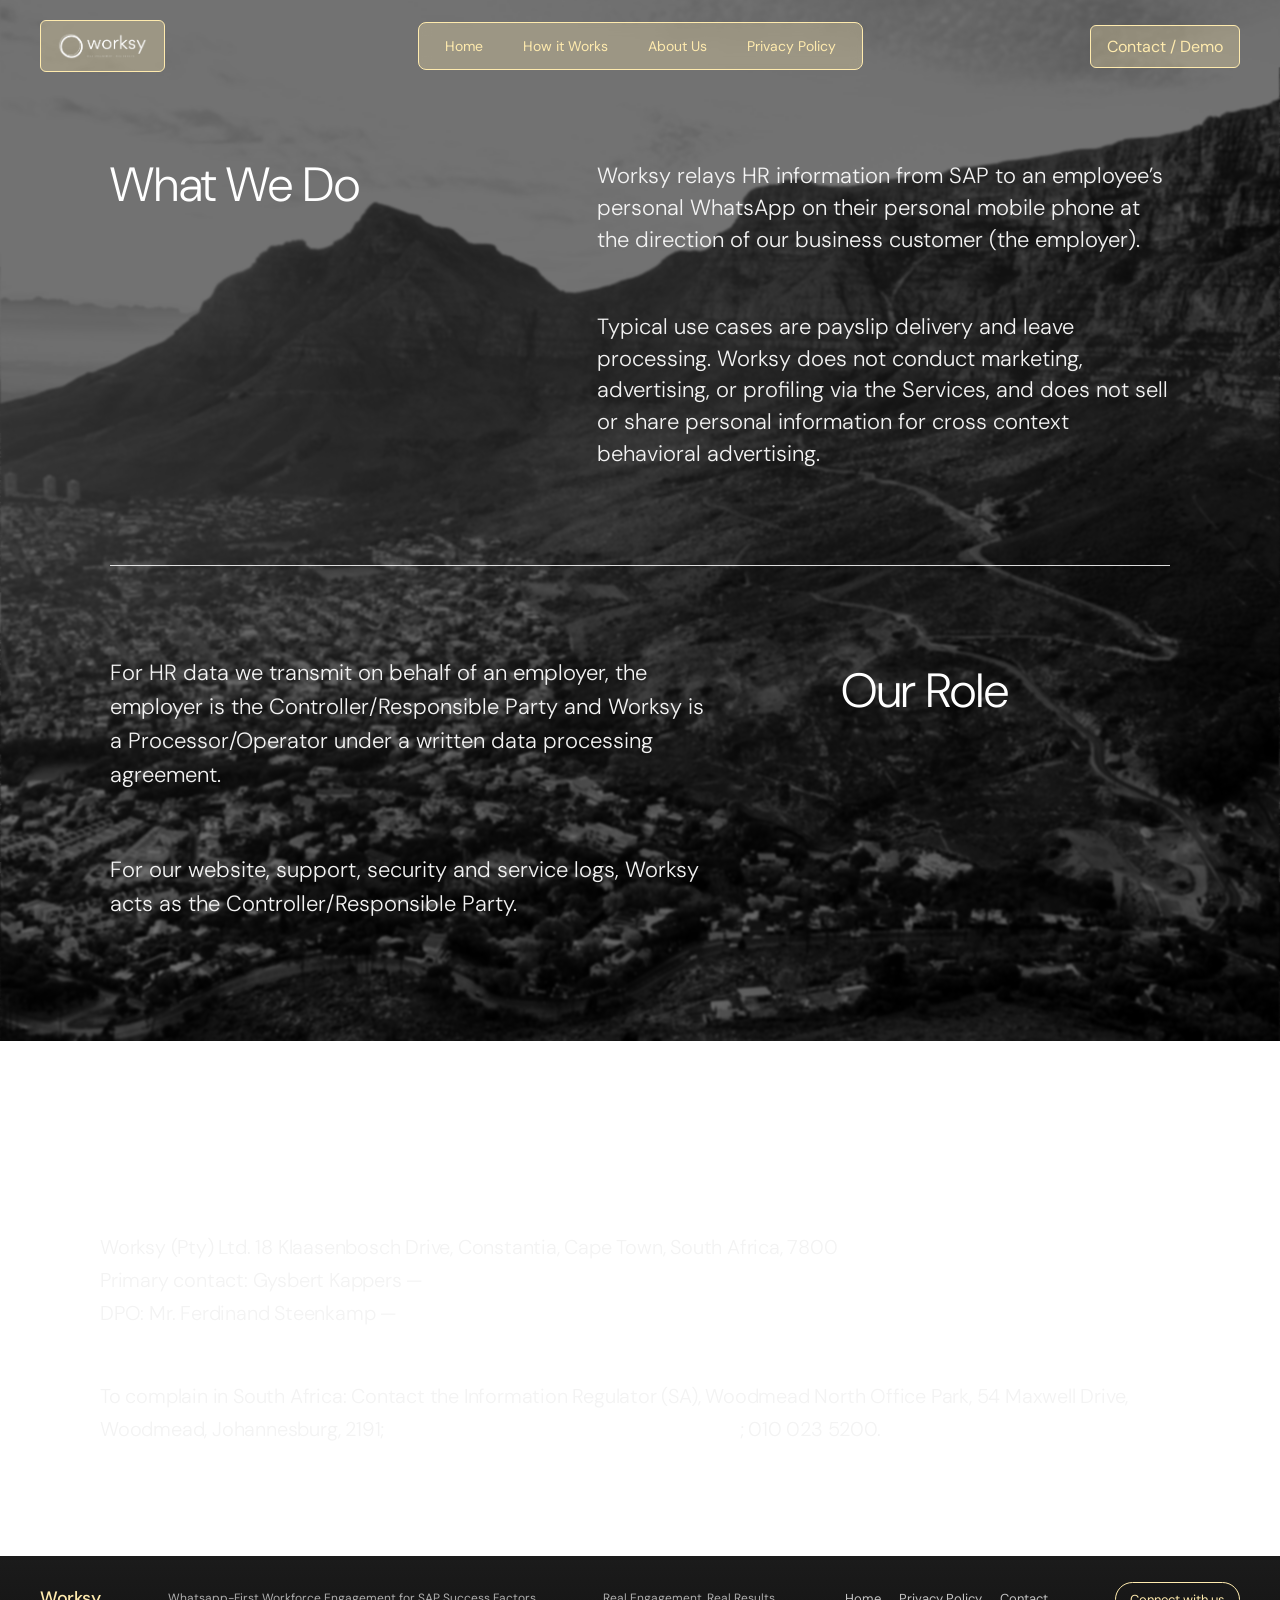
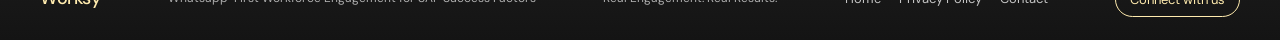
==== about.html @ 0948df3b "Initial commit" ====
<!DOCTYPE html>
<html lang="en">
<head>
    <meta charset="UTF-8">
    <meta name="viewport" content="width=device-width, initial-scale=1.0">
    <link rel="stylesheet" href="./css/about.css">
    <link rel="icon" type="image/x-icon" href="./Logo Files/Favicons/iPhone.png">
    <title>Home</title>
</head>
<body>
  <!-- NAVBAR -->
    <header class="navbar">
        <a href="./index.html" class="logo"><img src="./Logo Files/png/White logo - no background.png" alt=""></a>

        <nav class="nav-pill">
            <a href="./index.html">Home</a>
            <a href="./howitworks.html">How it Works</a>
            <a href="./about.html">About Us</a>
            <a href="./privacypolicy.html">Privacy Policy</a>
        </nav>

        <a href="./contact.html" class="cta-btn">Contact / Demo</a>
    </header>
    <button class="menu-toggle" id="menuToggle">
        <span></span>
        <span></span>
        <span></span>
    </button>

    <!-- MOBILE FULLSCREEN MENU -->
    <div class="mobile-menu" id="mobileMenu">

        <button class="close-menu" id="closeMenu">✕</button>

        <nav class="mobile-nav">
            <a href="./index.html">Home</a>
            <a href="./howitworks.html">How it Works</a>
            <a href="./about.html">About Us</a>
            <a href="./privacypolicy.html">Privacy Policy</a>
            <a href="./contact.html">Contact / Demo</a>
        </nav>

    </div>

    <section class="what-we-do" class="what-we-do fade-up">

  <!-- BACKGROUND -->
  <img 
    src="./photos/whatwedo.jpg" 
    alt="" 
    class="what-we-do-bg"
  >

  <!-- OVERLAY -->
  <div class="what-we-do-overlay"></div>

  <!-- CONTENT -->
  <div class="what-we-do-content">

    <!-- TOP -->
    <div class="top-grid">

      <div>
        <h2 class="section-title">
          What We Do
        </h2>
      </div>

      <div class="top-text fade-up fade-delay-1">

        <p>
          Worksy relays HR information from SAP to an employee’s
          personal WhatsApp on their personal mobile phone at the
          direction of our business customer (the employer).
        </p>

        <p>
          Typical use cases are payslip delivery and leave processing.
          Worksy does not conduct marketing, advertising, or profiling
          via the Services, and does not sell or share personal
          information for cross context behavioral advertising.
        </p>

      </div>

    </div>

    <!-- LINE -->
    <div class="divider"></div>

    <!-- BOTTOM -->
    <div class="bottom-grid">

      <div class="bottom-left fade-up fade-delay-2">

        <p>
          For HR data we transmit on behalf of an employer, the employer
          is the Controller/Responsible Party and Worksy is a
          Processor/Operator under a written data processing agreement.
        </p>

        <p>
          For our website, support, security and service logs, Worksy acts
          as the Controller/Responsible Party.
        </p>

      </div>

      <div class="bottom-right">

        <h2 class="role-title fade-up fade-delay-3">
          Our Role
        </h2>

      </div>

    </div>

  </div>

</section>


<section class="contact-section" class="contact-section fade-up">

  <div class="contact-container">

    <!-- TITLE -->

    <h2 class="contact-title">
      Contact Us
    </h2>

    <!-- BLOCK 1 -->

    <div class="contact-block">

      <p>
        Worksy (Pty) Ltd. 18 Klaasenbosch Drive, Constantia,
        Cape Town, South Africa, 7800
        <br>
        Primary contact: Gysbert Kappers —
        
        <a href="mailto:Gys@worksynow.com">
          Gys@worksynow.com
        </a>
        <br>
        DPO: Mr. Ferdinand Steenkamp —

        <a href="mailto:Ferdi@worksynow.com">
          Ferdi@worksynow.com
        </a>

      </p>

    </div>

    <!-- BLOCK 2 -->

    <div class="contact-block">

      <p>
        To complain in South Africa: Contact the Information
        Regulator (SA), Woodmead North Office Park,
        54 Maxwell Drive, Woodmead, Johannesburg, 2191;

        <a href="mailto:POPIAComplaints@inforegulator.org.za">
          POPIAComplaints@inforegulator.org.za
        </a>;

        010 023 5200.
      </p>

    </div>

  </div>

</section>

<section class="footer">

  <div class="footer-single-line">

    <div class="footer-brand">
      Worksy
    </div>

    <div class="footer-text">
      Whatsapp-First Workforce Engagement for SAP Success Factors
    </div>

    <div class="footer-tagline">
      Real Engagement. Real Results.
    </div>

    <div class="footer-links">
      <a href="./index.html">Home</a>
      <a href="./privacypolicy.html">Privacy Policy</a>
      <a href="./contact.html">Contact</a>
    </div>

    <div class="footer-cta">
      <a href="#" class="footer-cta-btn">Connect with us</a>
    </div>

  </div>

</section>

     <script>

        const menuToggle = document.getElementById('menuToggle');
        const mobileMenu = document.getElementById('mobileMenu');
        const closeMenu = document.getElementById('closeMenu');

        menuToggle.addEventListener('click', () => {
        mobileMenu.classList.add('active');
        });

        closeMenu.addEventListener('click', () => {
        mobileMenu.classList.remove('active');
        });

    </script>

    </body>
---- css/about.css ----
@font-face {
  font-family: 'DM Sans';
  src: url('../fonts/DM_Sans/DMSans-VariableFont_opsz\,wght.ttf') format('woff2');
  /*font-weight: normal;
  font-style: normal;*/
}

html{
  scroll-behavior:smooth;
}

.menu-toggle,
.mobile-menu {
  display: none;
}

* {
  margin: 0;
  padding: 0;
  box-sizing: border-box;
  font-family: 'DM Sans';
}


.navbar {
  position: absolute;
  top: 0;
  width: 100%;
  padding: 20px 40px;

  display: grid;
  grid-template-columns: 1fr auto 1fr;
  align-items: center;

  z-index: 10;
}

/* LEFT */
.logo {
  justify-self: start;
  display: flex;
  align-items: center;
  justify-content: center;
  height: 52px;
  padding: 10px 16px;
  border: 1px solid #FFEBAE;
  border-radius: 6px;

  background: rgba(255,235,174,0.3);
  transition: 0.2s;
}

/* IMAGE INSIDE LOGO */
.logo img {
  height: 28px;   /* adjust size as needed */
  width: auto;
  display: block;
  max-height: 100%;
}

.logo:hover{
  background: #FFEBAE;
  color: black;
}

/* CENTER - THE "ONE LONG BUTTON" */
.nav-pill {
  justify-self: center;
  display: flex;
  gap: 20px;

  padding: 8px 16px;
  border: 1px solid #FFEBAE;
  border-radius: 8px;
  background: rgba(255,235,174,0.3); /* subtle glass look */
  backdrop-filter: blur(6px);
}

/* LINKS INSIDE PILL */
.nav-pill a {
  text-decoration: none;
  color: #FFEBAE;
  font-size: 14px;
  padding: 6px 10px;
  transition: 0.2s;
}

.nav-pill a:hover {
  background: #FFEBAE;
  color: black;
  border-radius: 4px;
}

/* RIGHT */
.cta-btn {
  background: rgba(255,235,174,0.3);
  justify-self: end;
  text-decoration: none;
  padding: 10px 16px;
  border: 1px solid #FFEBAE;
  border-radius: 6px;
  color: #FFEBAE;
  transition: 0.2s;
}

.cta-btn:hover {
  background: #FFEBAE;
  color: black;
}


.what-we-do{
  position:relative;

  width:100%;
  min-height:100vh;

  padding:160px 110px 120px;

  overflow:hidden;
  color:white;

  background:#000;

  perspective: 1px;
}

.what-we-do::before{
  content:"";

  position:absolute;
  inset:0;

  background-image:url('../photos/whatwedo.jpg');
  background-size:cover;
  background-position:center;

  background-attachment:fixed;

  z-index:0;

  transform:scale(1.1);
}

/* BACKGROUND IMAGE */

.what-we-do-bg{
  position:absolute;
  inset:0;

  width:100%;
  height:120%;

  object-fit:cover;

  z-index:1;

  filter:blur(1px);

  transform:translateZ(-1px) scale(2);

  will-change: transform;
}

/* DARK OVERLAY */

.what-we-do-overlay{
  position:absolute;
  inset:0;
  background:rgba(0,0,0,0.52);
  z-index:2;
}

/* CONTENT */

.what-we-do-content{
  position:relative;
  z-index:3;
  max-width:1600px;
  margin:auto;
  transform: translateZ(0);
  will-change: transform;
}

/* TOP GRID */

.top-grid{
  display:grid;
  grid-template-columns: 0.9fr 1.3fr;
  gap:90px;
  align-items:start;

  margin-bottom:95px;
}

.section-title{
  font-size:48px;
  font-weight:300;
  line-height:1.05;
  color:white;
}

.top-text{
  max-width:980px;
}

.top-text p{
  font-size:22px;
  line-height:1.45;
  font-weight:300;
  color:#f3f3f3;
  margin-bottom:55px;
}

.top-text p:last-child{
  margin-bottom:0;
}

/* DIVIDER */

.divider{
  width:100%;
  height:1px;
  background:rgba(255,255,255,0.85);

  margin-bottom:90px;
}

/* BOTTOM GRID */

.bottom-grid{
  display:grid;
  grid-template-columns: 1.3fr 0.7fr;
  gap:120px;
  align-items:start;
}

.bottom-left{
  max-width:1050px;
}

.bottom-left p{
  font-size:22px;
  line-height:1.55;
  font-weight:300;
  color:#f3f3f3;
  margin-bottom:60px;
}

.bottom-left p:last-child{
  margin-bottom:0;
}

.role-title{
  font-size:48px;
  font-weight:300;
  color:white;
  line-height:1.05;
  padding-top:10px;
}


.contact-section{
  position:relative;

  width:100%;

  padding:90px 100px 110px;

  background:
    linear-gradient(rgba(0,0,0,0.82), rgba(0,0,0,0.82)),
    url('../photos/hands.jpg');

  background-size:cover;
  background-position:center;
  background-attachment:fixed;
}

.contact-container{
  max-width:1100px;
}

/* TITLE */

.contact-title{
  font-size:48px;
  font-weight:300;
  line-height:1.05;
  margin-bottom:50px;
  color:white;
}

/* TEXT BLOCKS */

.contact-block{
  max-width:1600px;
  margin-bottom:50px;
}

.contact-block:last-child{
  margin-bottom:0;
}

.contact-block p{
  font-size:20px;
      line-height:1.65;
      font-weight:300;
      color:#f3f3f3;
      letter-spacing:-0.2px;
    }

    /* LINKS */

    .contact-block a{
      color:white;
      text-decoration:underline;
      text-underline-offset:6px;
      transition:0.3s ease;
    }

    .contact-block a:hover{
      opacity:0.75;
    }

.footer {
  background: linear-gradient(180deg, #1b1b1b, #141414);
  padding: 30px 40px;
  color: white;
}

.footer-single-line {
  display: flex;
  align-items: center;
  justify-content: space-between;
  gap: 24px;

  max-width: 1400px;
  margin: auto;

  flex-wrap: wrap; /* keeps it responsive */
}

.footer-brand {
  font-size: 18px;
  font-weight: 500;
  color: #FFEBAE;
  letter-spacing: -0.5px;
}

.footer-text,
.footer-tagline {
  font-size: 12px;
  opacity: 0.65;
  white-space: nowrap;
}

.footer-links {
  display: flex;
  gap: 18px;
}

.footer-links a {
  font-size: 13px;
  color: rgba(255,255,255,0.75);
  text-decoration: none;
  transition: 0.2s ease;
}

.footer-links a:hover {
  color: #FFEBAE;
}

.footer-cta-btn {
  font-size: 13px;
  padding: 8px 14px;
  border: 1px solid #FFEBAE;
  border-radius: 999px;
  color: #FFEBAE;
  text-decoration: none;
  transition: 0.2s ease;
}

.footer-cta-btn:hover {
  background: #FFEBAE;
  color: #111;
}



/* =========================================
   FADE UP ANIMATION
========================================= */

.fade-up{
  opacity:0;
  transform:translateY(60px);

  animation:fadeUp 1s ease forwards;
}

.fade-delay-1{
  animation-delay:0.2s;
}

.fade-delay-2{
  animation-delay:0.4s;
}

.fade-delay-3{
  animation-delay:0.6s;
}

@keyframes fadeUp{
  to{
    opacity:1;
    transform:translateY(0);
  }
}

/* =========================================================
   TABLET RESPONSIVE
========================================================= */

@media (max-width: 1024px) {

  body {
    overflow-x: hidden;
  }

  /* =========================================
     NAVBAR
  ========================================= */

  .navbar {
    padding: 20px 24px;
  }

  .nav-pill {
    gap: 12px;
    padding: 8px 12px;
  }

  /* =========================================
     WHAT WE DO
  ========================================= */

  .what-we-do {
    padding: 140px 50px 100px;
  }

  .top-grid,
  .bottom-grid {
    grid-template-columns: 1fr;
    gap: 60px;
  }

    .bottom-grid {
    display: flex;
    flex-direction: column;
  }

  .bottom-right {
    order: 1; /* Our Role */
  }

  .bottom-left {
    order: 2; /* Paragraph */
  }

  .section-title,
  .role-title,
  .contact-title {
    font-size: 42px;
  }

  .top-text p,
  .bottom-left p {
    font-size: 20px;
    line-height: 1.6;
  }

  .divider {
    margin-bottom: 60px;
  }

  /* =========================================
     CONTACT SECTION
  ========================================= */

  .contact-section {
    padding: 80px 50px 100px;
  }

  .contact-block p {
    font-size: 18px;
    line-height: 1.7;
  }


}


/* =========================================================
   MOBILE RESPONSIVE
========================================================= */

@media (max-width: 768px) {

  body {
    overflow-x: hidden;
  }

  /* =========================================
     NAVBAR
  ========================================= */

  .navbar {
    padding: 20px;
  }

  /* =========================================
     PARALLAX FIX
  ========================================= */

  .what-we-do::before,
  .contact-section {
    background-attachment: scroll;
  }

  /* =========================================
     WHAT WE DO SECTION
  ========================================= */

  .what-we-do {
    min-height: auto;
    padding: 120px 20px 80px;
  }

  .top-grid,
  .bottom-grid {
    grid-template-columns: 1fr;
    gap: 45px;
  }

  .section-title,
  .role-title {
    font-size: 34px;
    line-height: 1.1;
  }

  .top-text p,
  .bottom-left p {
    font-size: 18px;
    line-height: 1.7;

    margin-bottom: 36px;
  }

  .divider {
    margin-bottom: 50px;
  }

  /* =========================================
     CONTACT SECTION
  ========================================= */

  .contact-section {
    padding: 70px 20px 80px;
  }

  .contact-title {
    font-size: 34px;
    margin-bottom: 40px;
  }

  .contact-block {
    margin-bottom: 36px;
  }

  .contact-block p {
    font-size: 17px;
    line-height: 1.7;
  }

  /* =========================================
     FOOTER
  ========================================= */



  /* =========================================
     ANIMATION PERFORMANCE
  ========================================= */

  .fade-up {
    animation-duration: 0.8s;
  }

}

/* =========================================================
   TABLET + MOBILE
========================================================= */

@media (max-width: 1024px) {

/* HIDE DESKTOP NAV */
.nav-pill,
.cta-btn {
  display: none;
}

/* KEEP NAVBAR CLEAN */
.navbar {
  display: flex;
  justify-content: space-between;
  align-items: center;

  padding: 20px 24px;
}

/* SHOW BURGER */
.menu-toggle {
  position: fixed;
  top: 20px;
  right: 24px;

  width: 52px;
  height: 52px;

  display: flex;
  flex-direction: column;
  justify-content: center;
  align-items: center;
  gap: 6px;

  background: rgba(255,235,174,0.15);
  backdrop-filter: blur(10px);

  border: 1px solid #FFEBAE;
  border-radius: 12px;

  cursor: pointer;
  z-index: 2000;
}

/* BURGER LINES */
.menu-toggle span {
  width: 22px;
  height: 2px;

  background: #FFEBAE;
  border-radius: 2px;
}

/* FULLSCREEN MENU */
.mobile-menu {
  position: fixed;
  inset: 0;

  background: rgba(0,0,0,0.96);
  backdrop-filter: blur(18px);

  display: flex;
  justify-content: center;
  align-items: center;

  opacity: 0;
  visibility: hidden;

  transition: 0.35s ease;

  z-index: 1999;
}

/* ACTIVE MENU */
.mobile-menu.active {
  opacity: 1;
  visibility: visible;
}

/* CLOSE BUTTON */
.close-menu {
  position: absolute;
  top: 24px;
  left: 24px;

  width: 56px;
  height: 56px;

  display: flex;
  align-items: center;
  justify-content: center;

  background: rgba(255,235,174,0.15);
  backdrop-filter: blur(10px);

  border: 1px solid #FFEBAE;
  border-radius: 12px;

  color: #FFEBAE;
  font-size: 28px;
  line-height: 1;

  cursor: pointer;

  transition: 0.25s ease;

  z-index: 2001;
}

.close-menu:hover {
  background: #FFEBAE;
  color: black;

  transform: rotate(90deg);
}

.close-menu:hover {
  background: #FFEBAE;
  color: black;

  transform: rotate(90deg);
}

/* MOBILE NAV */
.mobile-nav {
  display: flex;
  flex-direction: column;
  gap: 30px;

  text-align: center;
}

.mobile-nav a {
  color: white;
  text-decoration: none;

  font-size: 42px;
  font-weight: 300;

  transition: 0.2s ease;
}

.mobile-nav a:hover {
  color: #FFEBAE;
}

.footer {
    padding: 30px 20px;
  }

  .footer-single-line {
    flex-direction: column;
    align-items: flex-start;
    gap: 14px;

    max-width: 100%;
  }

  /* Brand stays strong but compact */
  .footer-brand {
    font-size: 18px;
  }

  /* Stack text naturally (no forced single-line) */
  .footer-text,
  .footer-tagline {
    font-size: 12px;
    opacity: 0.65;
    white-space: normal; /* important */
    line-height: 1.4;
  }

  /* Links become wrap-friendly row */
  .footer-links {
    flex-wrap: wrap;
    gap: 12px;
  }

  .footer-links a {
    font-size: 13px;
  }

  /* CTA becomes full-width pill (feels premium on mobile) */
  .footer-cta {
    width: 100%;
  }

  .footer-cta-btn {
    display: inline-block;
    width: 100%;
    text-align: center;

    padding: 10px 14px;
    border-radius: 12px;
  }

}
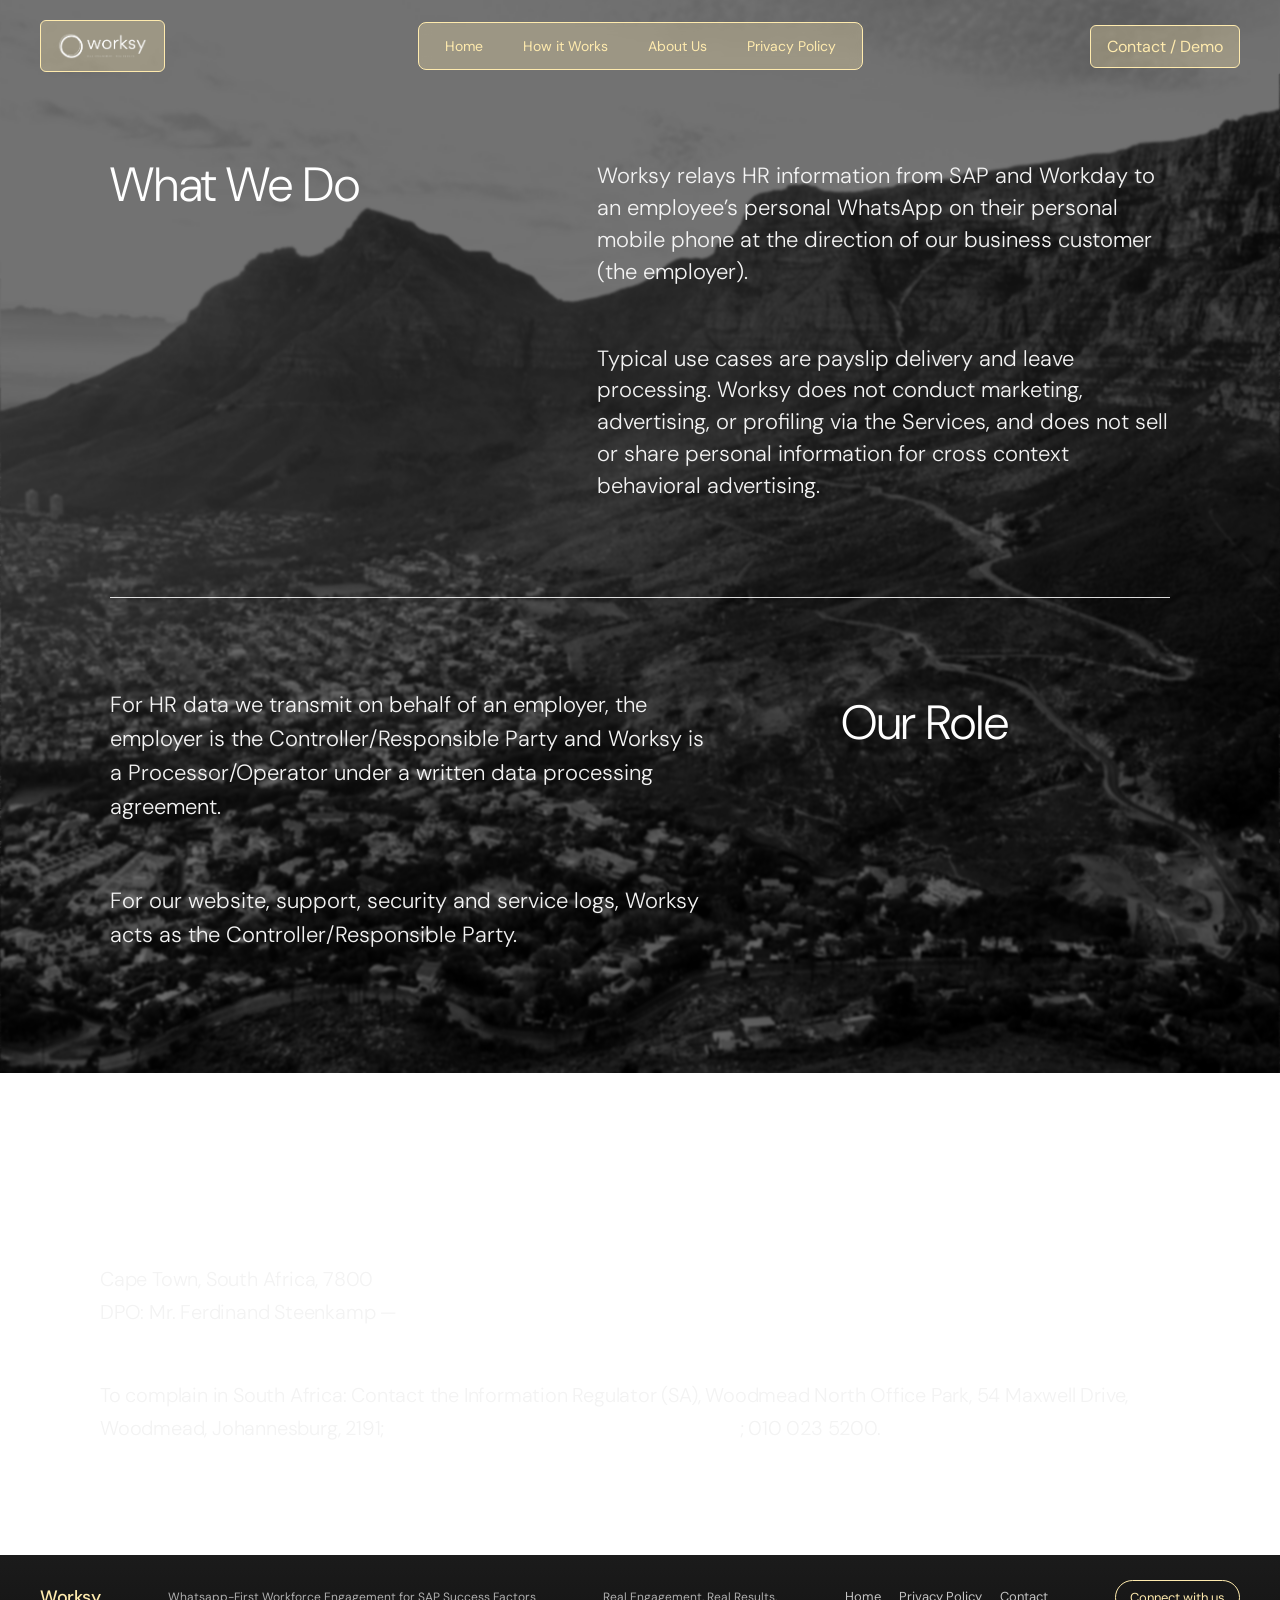
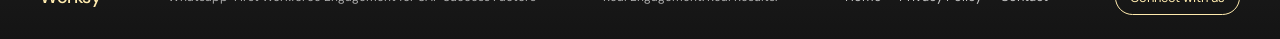
==== commit 8097735c: "changes" ====
--- a/about.html
+++ b/about.html
@@ -69,7 +69,7 @@
       <div class="top-text fade-up fade-delay-1">
 
         <p>
-          Worksy relays HR information from SAP to an employee’s
+          Worksy relays HR information from SAP and Workday to an employee’s
           personal WhatsApp on their personal mobile phone at the
           direction of our business customer (the employer).
         </p>
@@ -136,14 +136,7 @@
     <div class="contact-block">
 
       <p>
-        Worksy (Pty) Ltd. 18 Klaasenbosch Drive, Constantia,
         Cape Town, South Africa, 7800
-        <br>
-        Primary contact: Gysbert Kappers —
-        
-        <a href="mailto:Gys@worksynow.com">
-          Gys@worksynow.com
-        </a>
         <br>
         DPO: Mr. Ferdinand Steenkamp —
 
@@ -224,3 +217,4 @@
     </script>
 
     </body>
+</html>
--- a/css/about.css
+++ b/css/about.css
@@ -1,8 +1,7 @@
 @font-face {
   font-family: 'DM Sans';
   src: url('../fonts/DM_Sans/DMSans-VariableFont_opsz\,wght.ttf') format('woff2');
-  /*font-weight: normal;
-  font-style: normal;*/
+
 }
 
 html{
@@ -35,7 +34,7 @@
   z-index: 10;
 }
 
-/* LEFT */
+
 .logo {
   justify-self: start;
   display: flex;
@@ -50,9 +49,9 @@
   transition: 0.2s;
 }
 
-/* IMAGE INSIDE LOGO */
+
 .logo img {
-  height: 28px;   /* adjust size as needed */
+  height: 28px;   
   width: auto;
   display: block;
   max-height: 100%;
@@ -63,7 +62,7 @@
   color: black;
 }
 
-/* CENTER - THE "ONE LONG BUTTON" */
+
 .nav-pill {
   justify-self: center;
   display: flex;
@@ -72,11 +71,11 @@
   padding: 8px 16px;
   border: 1px solid #FFEBAE;
   border-radius: 8px;
-  background: rgba(255,235,174,0.3); /* subtle glass look */
+  background: rgba(255,235,174,0.3); 
   backdrop-filter: blur(6px);
 }
 
-/* LINKS INSIDE PILL */
+
 .nav-pill a {
   text-decoration: none;
   color: #FFEBAE;
@@ -91,7 +90,7 @@
   border-radius: 4px;
 }
 
-/* RIGHT */
+
 .cta-btn {
   background: rgba(255,235,174,0.3);
   justify-self: end;
@@ -142,7 +141,6 @@
   transform:scale(1.1);
 }
 
-/* BACKGROUND IMAGE */
 
 .what-we-do-bg{
   position:absolute;
@@ -162,7 +160,7 @@
   will-change: transform;
 }
 
-/* DARK OVERLAY */
+
 
 .what-we-do-overlay{
   position:absolute;
@@ -171,7 +169,7 @@
   z-index:2;
 }
 
-/* CONTENT */
+
 
 .what-we-do-content{
   position:relative;
@@ -182,7 +180,7 @@
   will-change: transform;
 }
 
-/* TOP GRID */
+
 
 .top-grid{
   display:grid;
@@ -216,7 +214,7 @@
   margin-bottom:0;
 }
 
-/* DIVIDER */
+
 
 .divider{
   width:100%;
@@ -226,7 +224,7 @@
   margin-bottom:90px;
 }
 
-/* BOTTOM GRID */
+
 
 .bottom-grid{
   display:grid;
@@ -280,7 +278,7 @@
   max-width:1100px;
 }
 
-/* TITLE */
+
 
 .contact-title{
   font-size:48px;
@@ -290,7 +288,6 @@
   color:white;
 }
 
-/* TEXT BLOCKS */
 
 .contact-block{
   max-width:1600px;
@@ -309,7 +306,7 @@
       letter-spacing:-0.2px;
     }
 
-    /* LINKS */
+
 
     .contact-block a{
       color:white;
@@ -337,7 +334,7 @@
   max-width: 1400px;
   margin: auto;
 
-  flex-wrap: wrap; /* keeps it responsive */
+  flex-wrap: wrap; 
 }
 
 .footer-brand {
@@ -604,13 +601,13 @@
 
 @media (max-width: 1024px) {
 
-/* HIDE DESKTOP NAV */
+
 .nav-pill,
 .cta-btn {
   display: none;
 }
 
-/* KEEP NAVBAR CLEAN */
+
 .navbar {
   display: flex;
   justify-content: space-between;
@@ -619,7 +616,7 @@
   padding: 20px 24px;
 }
 
-/* SHOW BURGER */
+
 .menu-toggle {
   position: fixed;
   top: 20px;
@@ -644,7 +641,7 @@
   z-index: 2000;
 }
 
-/* BURGER LINES */
+
 .menu-toggle span {
   width: 22px;
   height: 2px;
@@ -653,7 +650,7 @@
   border-radius: 2px;
 }
 
-/* FULLSCREEN MENU */
+
 .mobile-menu {
   position: fixed;
   inset: 0;
@@ -673,13 +670,12 @@
   z-index: 1999;
 }
 
-/* ACTIVE MENU */
+
 .mobile-menu.active {
   opacity: 1;
   visibility: visible;
 }
 
-/* CLOSE BUTTON */
 .close-menu {
   position: absolute;
   top: 24px;
@@ -723,7 +719,7 @@
   transform: rotate(90deg);
 }
 
-/* MOBILE NAV */
+
 .mobile-nav {
   display: flex;
   flex-direction: column;
@@ -758,21 +754,21 @@
     max-width: 100%;
   }
 
-  /* Brand stays strong but compact */
+
   .footer-brand {
     font-size: 18px;
   }
 
-  /* Stack text naturally (no forced single-line) */
+ 
   .footer-text,
   .footer-tagline {
     font-size: 12px;
     opacity: 0.65;
-    white-space: normal; /* important */
+    white-space: normal; 
     line-height: 1.4;
   }
 
-  /* Links become wrap-friendly row */
+
   .footer-links {
     flex-wrap: wrap;
     gap: 12px;
@@ -782,7 +778,7 @@
     font-size: 13px;
   }
 
-  /* CTA becomes full-width pill (feels premium on mobile) */
+
   .footer-cta {
     width: 100%;
   }
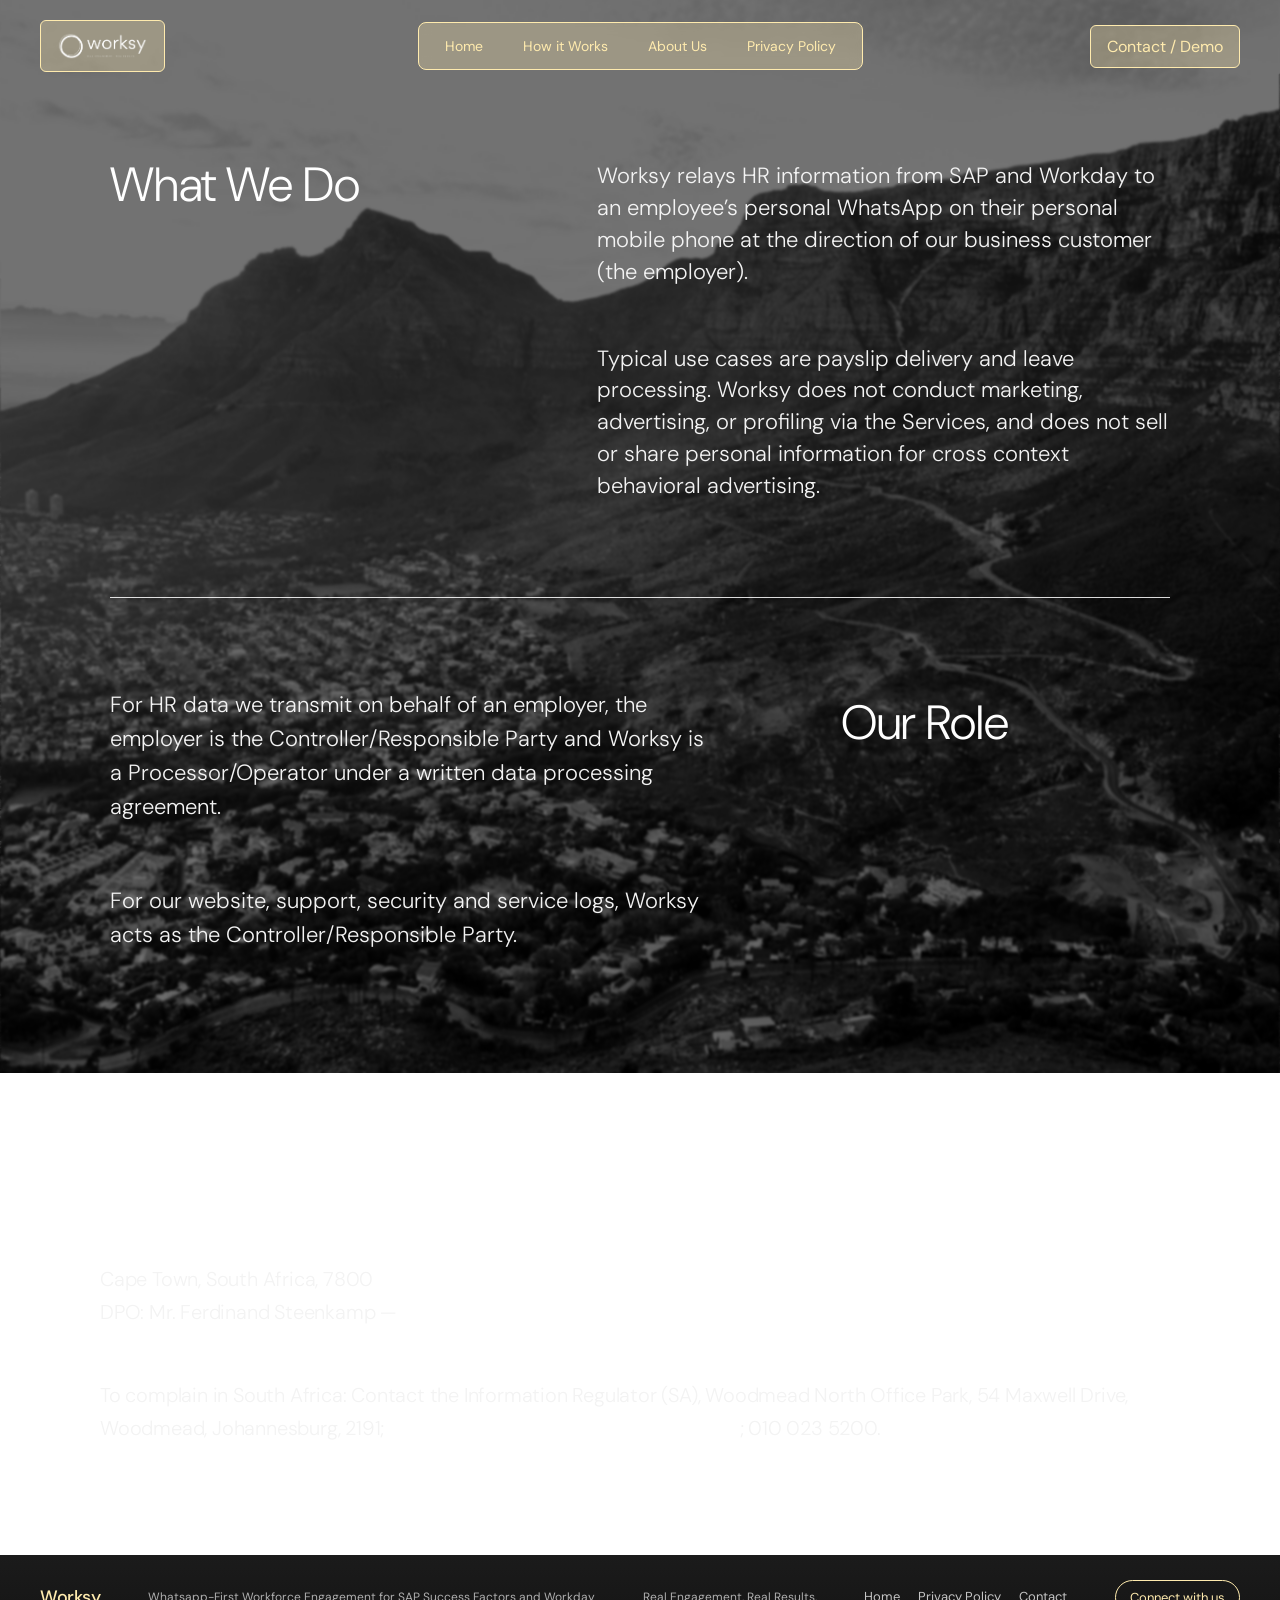
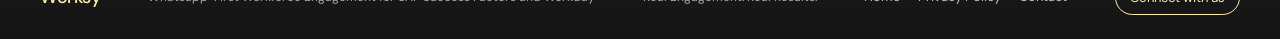
==== commit ea202728: "changes" ====
--- a/about.html
+++ b/about.html
@@ -179,7 +179,7 @@
     </div>
 
     <div class="footer-text">
-      Whatsapp-First Workforce Engagement for SAP Success Factors
+      Whatsapp-First Workforce Engagement for SAP Success Factors and Workday
     </div>
 
     <div class="footer-tagline">
